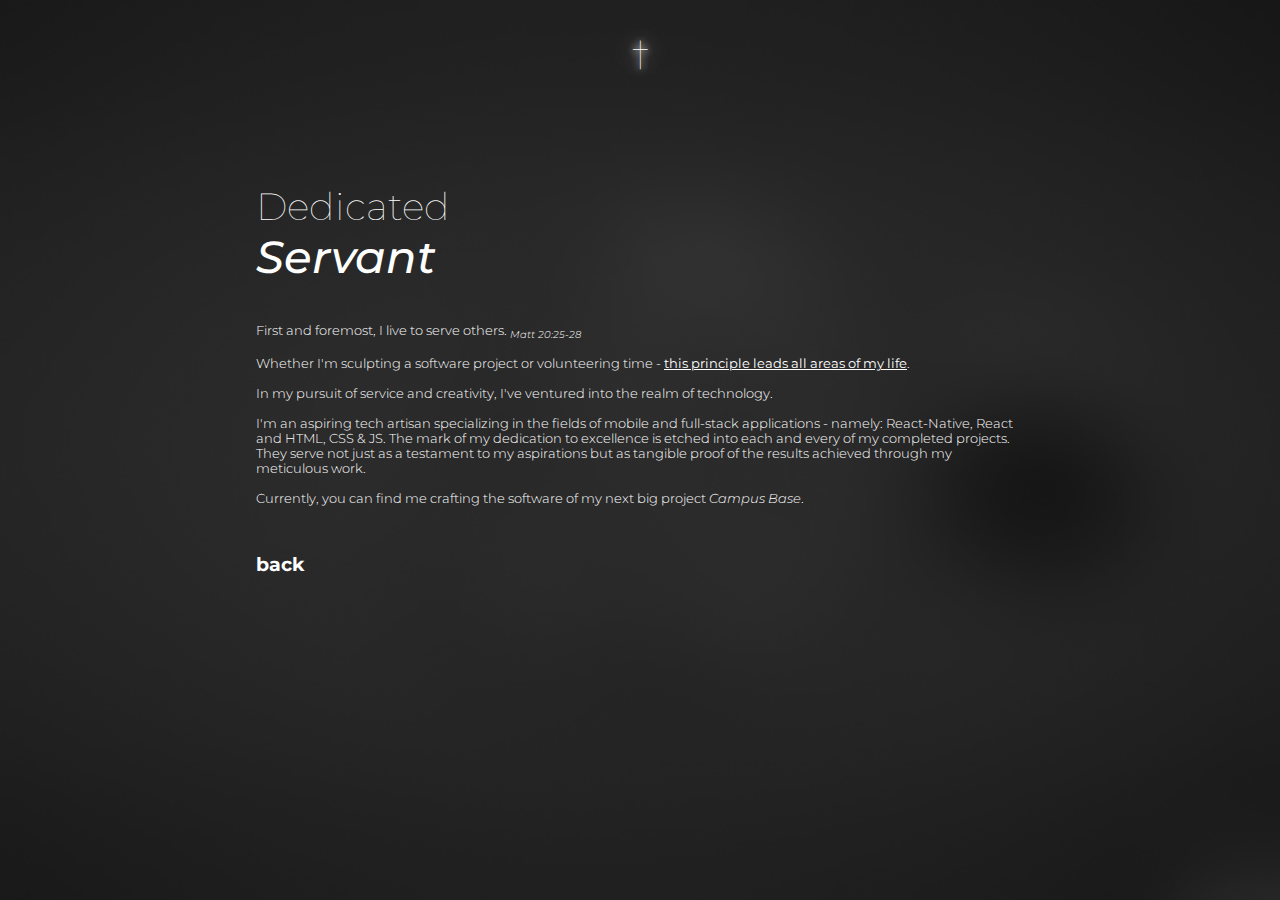
==== about.html @ 09fb7d1a "revamp website entirely" ====
<!DOCTYPE html>
<html lang="en">

<head>
    <title>About</title>
    <meta charset="UTF-8">
    <meta name="viewport" content="width=device-width, initial-scale=1.0">
    <!-- <meta name="robots" content="index, follow">
    <meta name="description"
        content="Noah Velasco's Portfolio: a Software Engineer specializing in AI, Mobile, and Full-Stack Development.">
    <meta name="keywords"
        content="Noah Velasco, Software Engineer, AI, Artificial Intelligence, Mobile Development, Full-Stack, Web Development, Tech, Innovation, The University of Texas At El Paso, UTEP, El Paso, Texas"> -->


    <link rel="stylesheet"
        href="https://fonts.googleapis.com/css?family=Montserrat:100,200,300,400,500,600,700,800,900&display=swap">
    <link rel="stylesheet" href="assets/css/styles-about.css">


    <link rel="icon" type="image/png" sizes="16x16" href="assets/icons/favicon-16x16.png">
    <link rel="icon" type="image/png" sizes="32x32" href="assets/icons/favicon-32x32.png">
    <link rel="icon" type="image/png" sizes="192x192" href="assets/icons/android-chrome-192x192.png">
    <link rel="icon" type="image/png" sizes="512x512" href="assets/icons/android-chrome-512x512.png">
    <link rel="apple-touch-icon" sizes="180x180" href="assets/icons/apple-touch-icon.png">

</head>

<body>

    <div class="section">

        <!-- Christ is King -->
        <p style="
position: absolute;
        top: 0;
        left: 50%;
        transform: translateX(-50%);
        font-size: xx-large; 
        font-weight: lighter;
        text-shadow: 0 0 7px #fff, 0 0 10px #fff, 0 0 21px #fff, 0 0 42px #fff;
        animation: pulse 4s infinite;
        ">
            †
        </p>

        <h1 id="title">
            Dedicated
            <br>
            <!-- <span style="font-size: 3.5vw;font-weight: 500; font-style: italic; ">Servant</span> -->
            <span id="title-em">Servant</span>

            <br>
        </h1>

        <p id="content">

            First and foremost, I live to serve others.
            <sub><span style="font-size: x-small; font-style: italic;">
                    Matt 20:25-28
                </span></sub>
            <br><br>

            Whether I'm sculpting a software project or volunteering time -
            <strong><u>this principle leads all areas of my life</u></strong>.
            <br><br>

            In my pursuit of service and creativity, I've ventured into the realm of technology.
            <br><br>

            I'm an aspiring tech artisan specializing in the fields of mobile and full-stack applications -
            namely: React-Native, React and HTML, CSS & JS. The mark of my dedication to excellence is etched into each
            and every of my completed projects. They serve not just as a testament to my aspirations but as tangible
            proof of the results achieved through my meticulous work.
            <br><br>

            Currently, you can find me crafting the software of my next big project <em>Campus Base</em>.
            <br><br>
        </p>

        <h3><a id="back" href="index.html">back</a></h3>

    </div>
</body>

</html>
---- assets/css/styles-about.css ----
html,
body {
  height: 100vh;
  width: 100vw;
  display: flex;
  flex-direction: column;
  justify-content: center;
  align-items: center;

  margin: 0;
  padding: 0;
  overflow: hidden;
  background-color: #282828;
  background-image: url("/assets/images/backdrop.png");
  background-size: cover;
  background-repeat: no-repeat;
  background-position: center center;

  font-size: 16px;
  font-family: "Montserrat", sans-serif;
  color: #ffffff;

  /* border: 2px solid #00c803; //for debugging */
}

.section {
  height: 65vh;
  width: 60vw;
  display: flex;
  flex-direction: column;
  justify-content: flex-start;

  /* border: 4px solid #7800f8; //for debugging */
}

#title {
  font-size: 3vw;
  font-weight: 100;
}

#title-em {
  font-size: 3.5vw;
  font-weight: 500;
  font-style: italic;
}

#content {
  font-size: 1vw;
  font-weight: 300;
}

#back {
  text-decoration: none;
  color: white;
}

@keyframes pulse {
  0% {
    text-shadow: 0 0 20px #fff, 0 0 40px #fff, 0 0 80px #fff, 0 0 160px #fff;
  }
  50% {
    text-shadow: 0 0 30px #fff, 0 0 60px #fff, 0 0 120px #fff, 0 0 240px #fff;
  }
  100% {
    text-shadow: 0 0 20px #fff, 0 0 40px #fff, 0 0 80px #fff, 0 0 160px #fff;
  }
}

/* Mobile Styling  */
@media (max-width: 750px) {
  .section {
    height: 50vh;
    width: 85vw;
    margin-bottom: 15vh;
    /* border: 4px solid #7800f8; //for debugging */
  }

  #title {
    font-size: 6vw;
    /* font-weight: 100;
    padding-left: 3vw; */
    /* margin-bottom: -3em; */
    /* border: 3px solid #bbb; //for debugging */
  }
  #title-em {
    font-size: 8vw;
    font-weight: 500;
    font-style: italic;
  }

  #content {
    font-size: 3vw;
    font-weight: 200;
    padding-left: 1vw;
    /* margin-bottom: 0.5vh; */
    /* border: 3px solid #bbb; //for debugging */
  }

  #back {
    font-size: 3vw;
    text-decoration: none;
    color: white;
  }
}
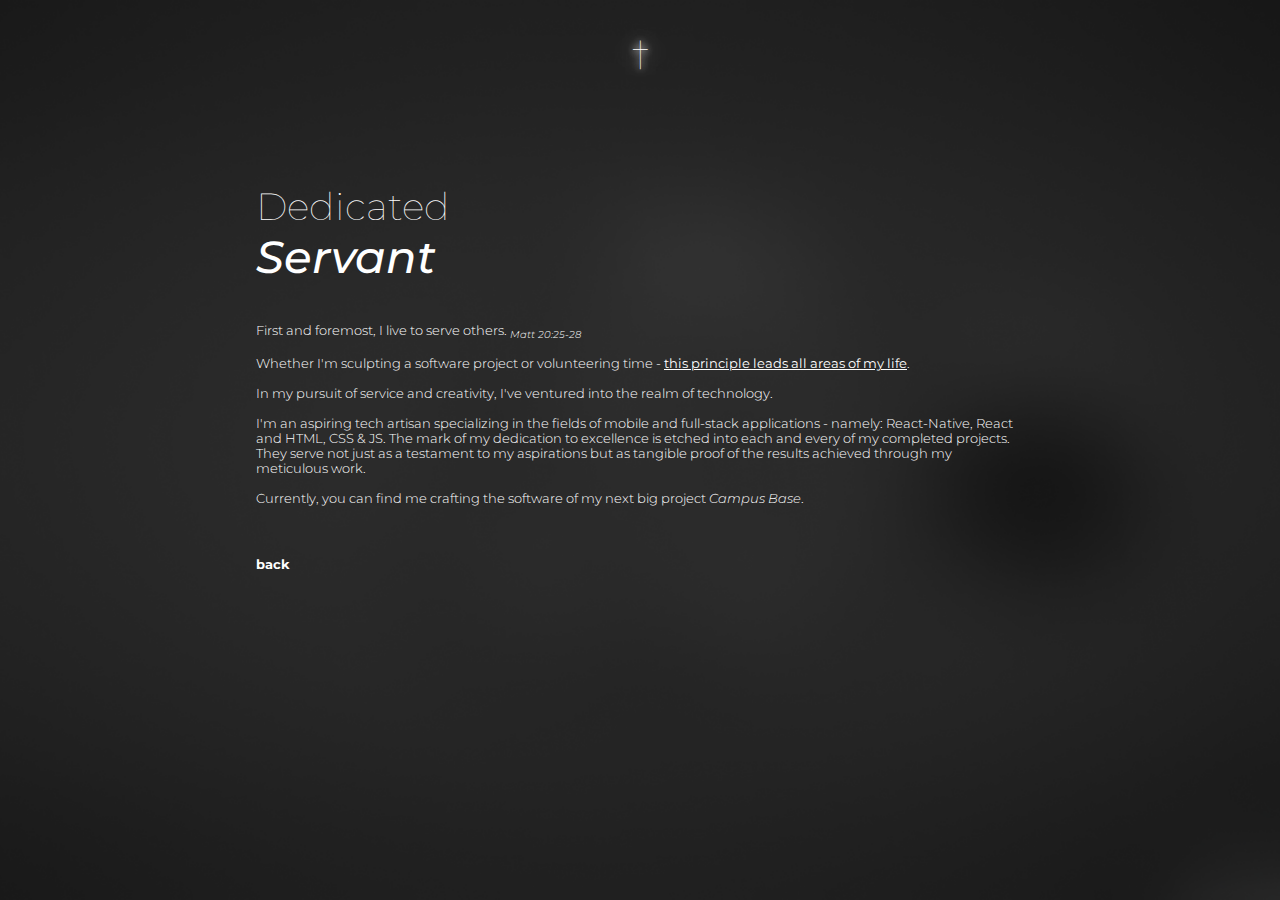
==== commit 2005b0af: "fixed resizing issue and back button" ====
--- a/about.html
+++ b/about.html
@@ -77,7 +77,7 @@
             <br><br>
         </p>
 
-        <h3><a id="back" href="index.html">back</a></h3>
+        <h5><a id="back" href="index.html">back</a></h5>
 
     </div>
 </body>
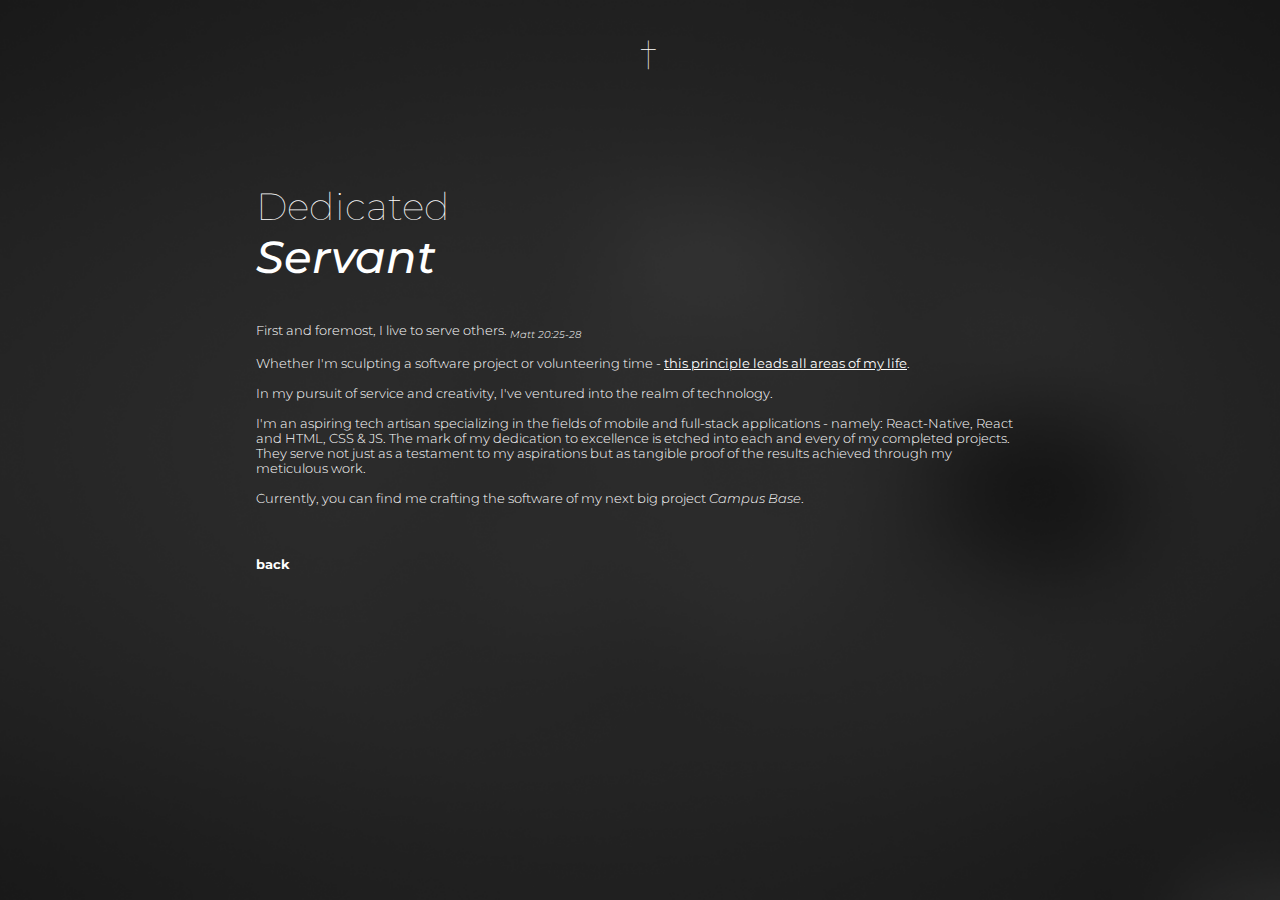
==== commit 7cb7b607: "complete cross pulse affect" ====
--- a/about.html
+++ b/about.html
@@ -34,11 +34,9 @@
 position: absolute;
         top: 0;
         left: 50%;
-        transform: translateX(-50%);
         font-size: xx-large; 
         font-weight: lighter;
-        text-shadow: 0 0 7px #fff, 0 0 10px #fff, 0 0 21px #fff, 0 0 42px #fff;
-        animation: pulse 4s infinite;
+        animation: pulse 10s infinite ;
         ">
             †
         </p>
--- a/assets/css/styles-about.css
+++ b/assets/css/styles-about.css
@@ -56,13 +56,15 @@
 
 @keyframes pulse {
   0% {
-    text-shadow: 0 0 20px #fff, 0 0 40px #fff, 0 0 80px #fff, 0 0 160px #fff;
+    opacity: 0;
   }
+
   50% {
-    text-shadow: 0 0 30px #fff, 0 0 60px #fff, 0 0 120px #fff, 0 0 240px #fff;
+    opacity: 1;
+    text-shadow: 0px 0px 8px #808080, 0px 0px 8px #b0b0b0, 0px 0px 8px #ffffff;
   }
   100% {
-    text-shadow: 0 0 20px #fff, 0 0 40px #fff, 0 0 80px #fff, 0 0 160px #fff;
+    opacity: 0;
   }
 }
 
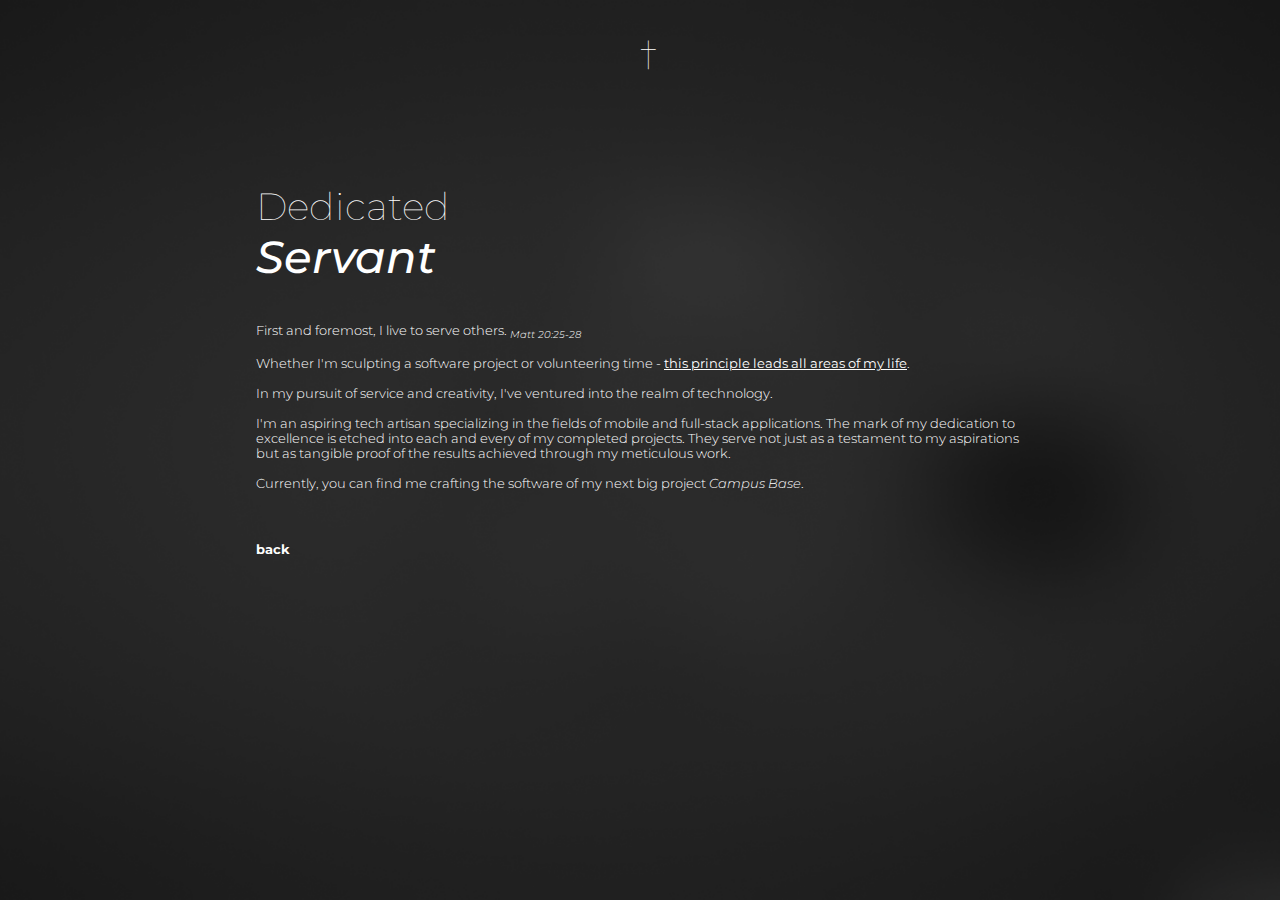
==== commit 09183db2: "update bio" ====
--- a/about.html
+++ b/about.html
@@ -65,8 +65,8 @@
             In my pursuit of service and creativity, I've ventured into the realm of technology.
             <br><br>
 
-            I'm an aspiring tech artisan specializing in the fields of mobile and full-stack applications -
-            namely: React-Native, React and HTML, CSS & JS. The mark of my dedication to excellence is etched into each
+            I'm an aspiring tech artisan specializing in the fields of mobile and full-stack applications. The mark of
+            my dedication to excellence is etched into each
             and every of my completed projects. They serve not just as a testament to my aspirations but as tangible
             proof of the results achieved through my meticulous work.
             <br><br>
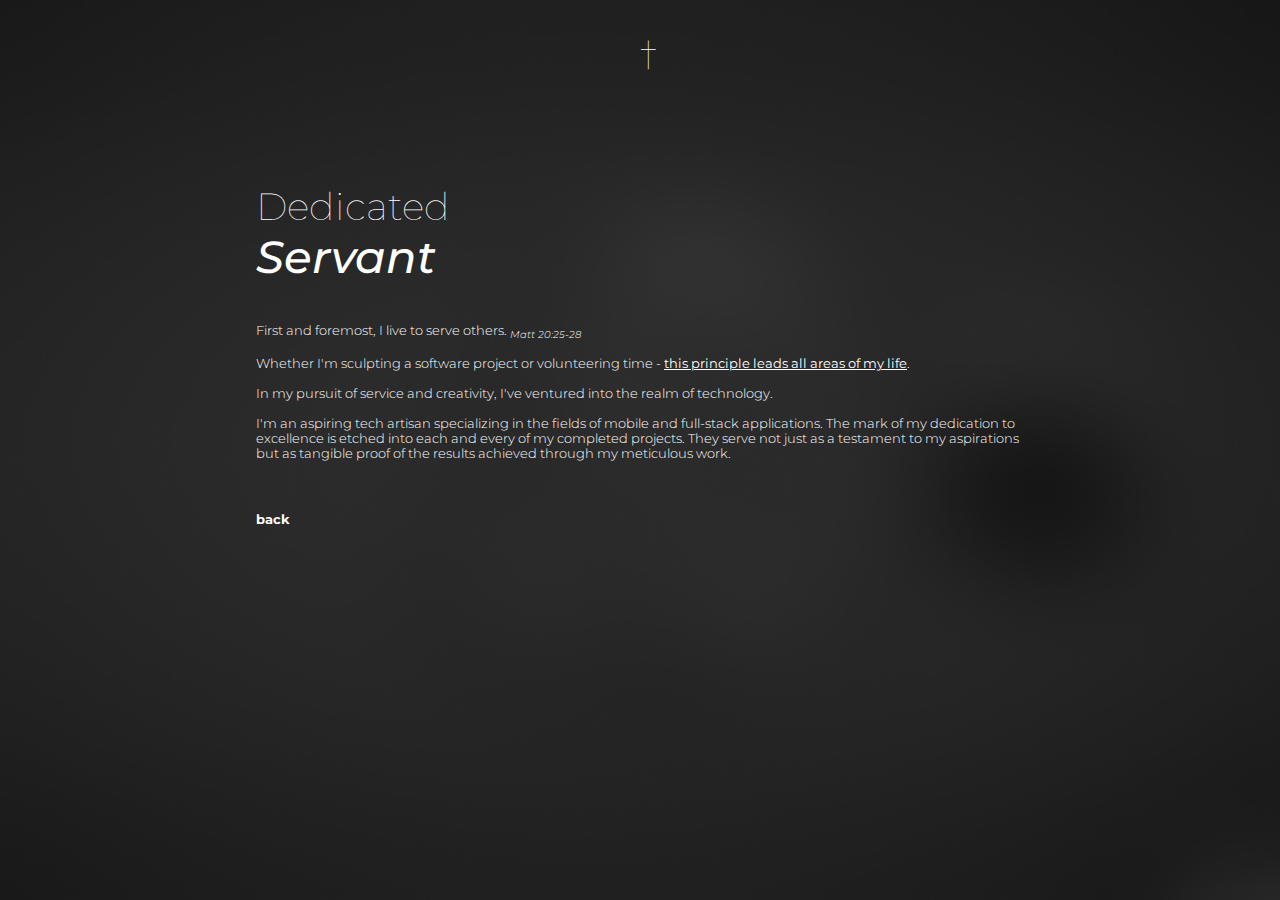
==== commit c3786042: "removed campus base since its nonfunctional" ====
--- a/about.html
+++ b/about.html
@@ -71,8 +71,6 @@
             proof of the results achieved through my meticulous work.
             <br><br>
 
-            Currently, you can find me crafting the software of my next big project <em>Campus Base</em>.
-            <br><br>
         </p>
 
         <h5><a id="back" href="index.html">back</a></h5>
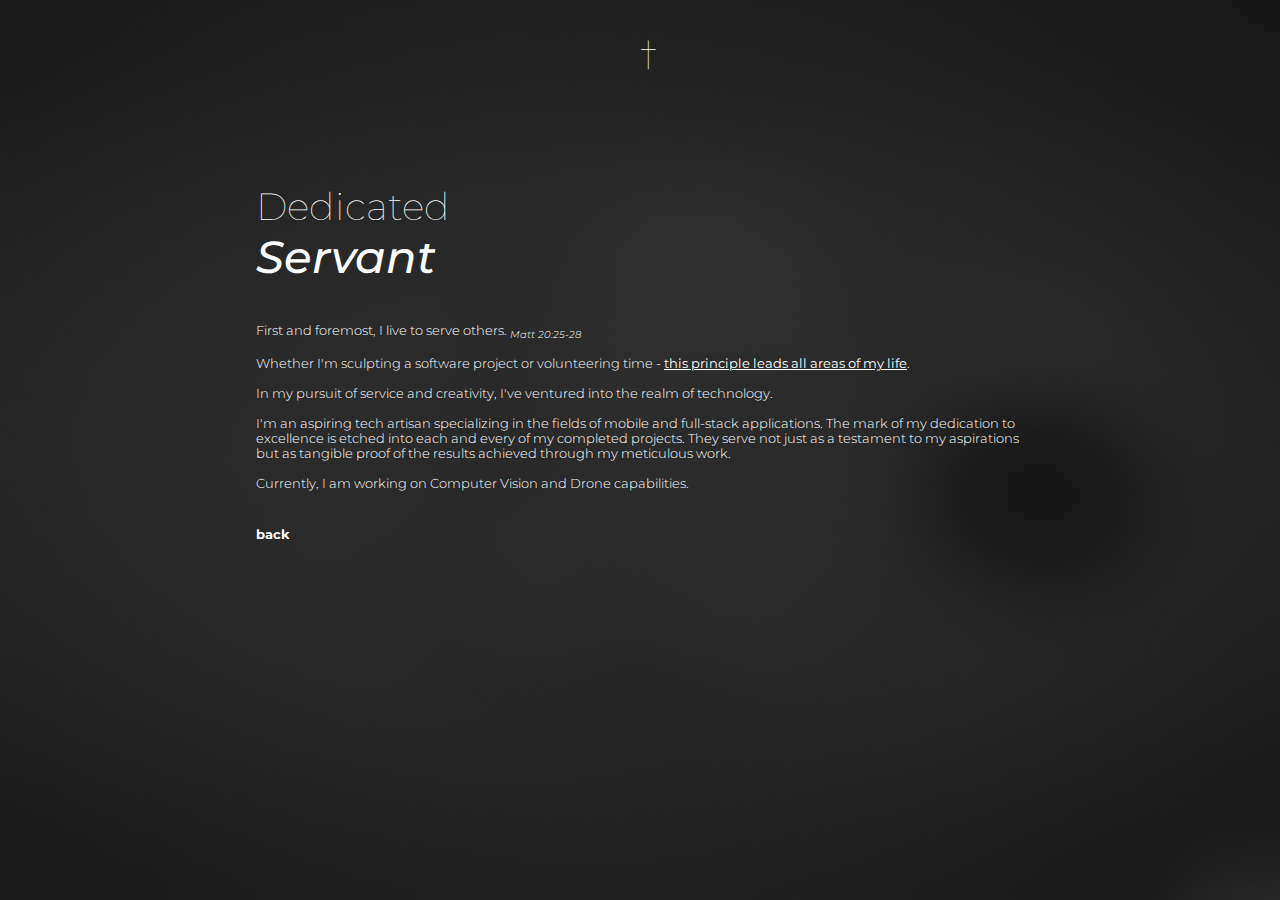
==== commit 58201889: "update current tasks" ====
--- a/about.html
+++ b/about.html
@@ -66,10 +66,11 @@
             <br><br>
 
             I'm an aspiring tech artisan specializing in the fields of mobile and full-stack applications. The mark of
-            my dedication to excellence is etched into each
-            and every of my completed projects. They serve not just as a testament to my aspirations but as tangible
-            proof of the results achieved through my meticulous work.
+            my dedication to excellence is etched into each and every of my completed projects. They serve not just as 
+            a testament to my aspirations but as tangible proof of the results achieved through my meticulous work.
             <br><br>
+
+            Currently, I am working on Computer Vision and Drone capabilities. 
 
         </p>
 
